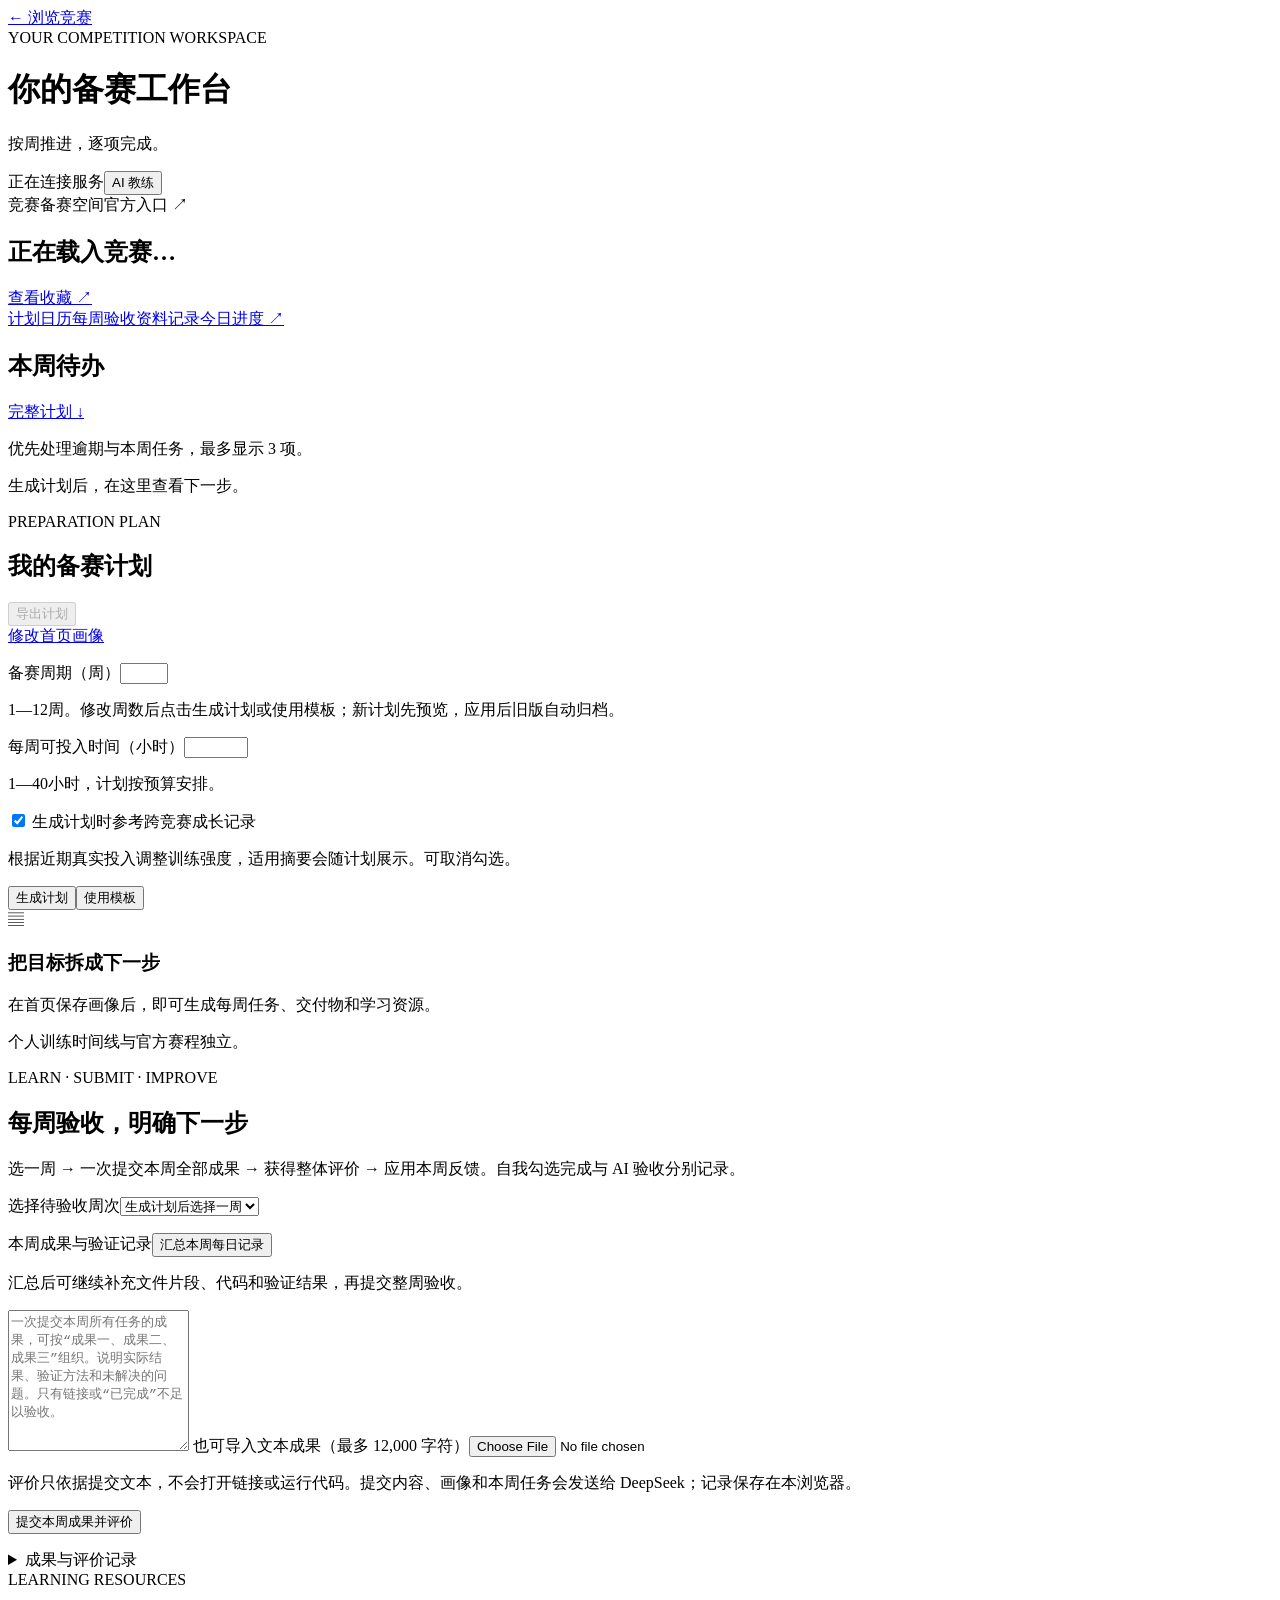
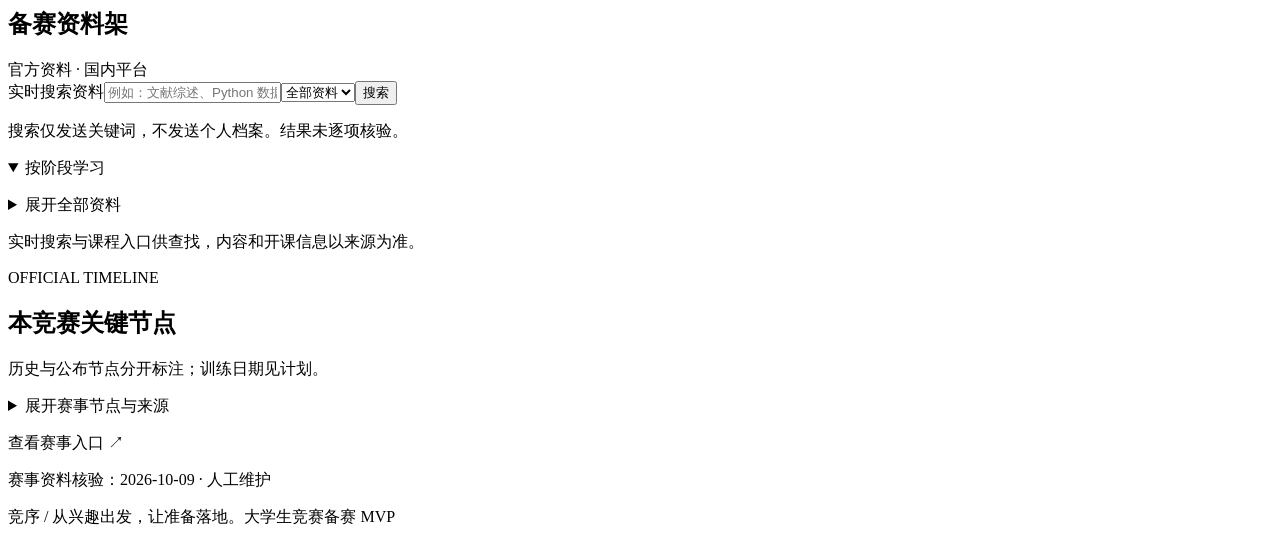
==== frontend/index.html @ af8a919c "竞序助手" ====
<!doctype html>
<html lang="zh-CN">
<head>
  <meta charset="utf-8"><meta name="viewport" content="width=device-width,initial-scale=1">
  <title>竞序 · 竞赛备赛工作台</title>
  <meta name="description" content="查看竞赛资料，制定专属备赛计划。">
  <link rel="icon" href="/static/favicon.svg" type="image/svg+xml">
  <link rel="stylesheet" href="/static/style.css?v=20261030-ux-1">
  <link rel="stylesheet" href="/static/calendar.css?v=20261030-ux-1">
  <script src="/static/profile-store.js" defer></script>
  <script src="/static/workspace-data.js?v=20261030-ux-1" defer></script>
  <script src="/static/plan-calendar.js?v=20261030-ux-1" defer></script>
  <script src="/static/growth-memory.js?v=20261030-ux-1" defer></script>
  <script src="/static/week-focus.js?v=20261030-ux-1" defer></script>
  <script src="/static/contest-library.js?v=20261030-ux-1" defer></script>
  <script src="/static/app-navigation.js?v=20261030-ux-1" defer></script>
  <script src="/static/app.js?v=20261030-ux-1" defer></script>
</head>
<body class="detail-page">
<aside class="sidebar" id="app-sidebar"></aside>
<main id="workspace">
  <a class="back-link" href="/">← 浏览竞赛</a><header><div><span class="eyebrow">YOUR COMPETITION WORKSPACE</span><h1>你的备赛工作台</h1><p>按周推进，逐项完成。</p></div><div class="workspace-header-actions"><span id="status" class="status">正在连接服务</span><button type="button" class="secondary" id="coach-toggle" aria-expanded="false" aria-controls="coach-panel">AI 教练</button></div></header>
  <section class="contest-card"><div class="contest-top"><span class="tag" id="contest-short">竞赛备赛空间</span><a id="contest-source" target="_blank" rel="noopener noreferrer">官方入口 ↗</a></div><span id="side-contest" hidden></span><span id="side-tags" hidden></span><h2 id="contest-title">正在载入竞赛…</h2><div class="contest-foot" id="contest-tags"></div><div id="contest-library-actions"></div><p id="library-status" role="status" aria-live="polite"></p><a class="quiet" href="/#my-contests">查看收藏 ↗</a></section>
  <nav class="workspace-tabs" aria-label="比赛内导航"><a href="#plan" data-workspace-tab="plan">计划</a><a href="#plan-calendar" data-workspace-tab="calendar">日历</a><a href="#submission-panel" data-workspace-tab="review">每周验收</a><a href="#resources" data-workspace-tab="resources">资料</a><a href="#growth-memory" class="daily-shortcut" data-workspace-tab="daily">记录今日进度 ↗</a></nav>
  <div class="workspace-grid">
    <div class="main-column">
      
      <section class="scope-note" id="contest-scope"></section>
      <section class="panel" id="plan-calendar" data-contest="current"></section>
      <section class="panel" id="week-focus"><div class="section-heading"><h2>本周待办</h2><a href="#plan">完整计划 ↓</a></div><p class="quiet">优先处理逾期与本周任务，最多显示 3 项。</p><div id="week-focus-list"><p class="quiet">生成计划后，在这里查看下一步。</p></div></section><section class="panel" id="plan"><div class="section-heading"><div><span class="eyebrow">PREPARATION PLAN</span><h2>我的备赛计划</h2></div><button id="export" class="text-button" disabled>导出计划</button></div><div class="plan-setup"><a class="profile-edit" href="/#profile">修改首页画像</a><p id="profile-summary"></p><p id="schedule-summary" class="quiet"></p><div class="budget-controls"><label for="training-weeks">备赛周期（周）</label><input id="training-weeks" type="number" min="1" max="12" step="1" required><p class="quiet">1—12周。修改周数后点击生成计划或使用模板；新计划先预览，应用后旧版自动归档。</p></div><div class="budget-controls"><label for="weekly-hours">每周可投入时间（小时）</label><input id="weekly-hours" type="number" min="1" max="40" step="0.5" required><p class="quiet">1—40小时，计划按预算安排。</p></div><label class="growth-toggle"><input id="use-growth-memory" type="checkbox" checked> 生成计划时参考跨竞赛成长记录</label><p class="quiet">根据近期真实投入调整训练强度，适用摘要会随计划展示。可取消勾选。</p><div class="form-actions"><button class="primary" id="generate" type="button">生成计划</button><button class="secondary" id="template" type="button">使用模板</button><button class="secondary" id="cancel-generation" type="button" hidden>停止生成</button><button class="secondary" id="retry-plan" type="button" hidden>重试生成</button></div></div><details id="adjust-panel" class="adjust-panel" hidden><summary>调整未完成任务</summary><p class="quiet">按上方时间预算重新排期，已完成任务的内容、工时和日期保持不变。任务过长时会分段安排。</p><label for="adjust-start">重新安排的开始日期</label><input id="adjust-start" type="date" required><button id="preview-adjust" type="button" class="secondary">预览调整</button><div id="adjust-preview" hidden aria-live="polite"></div></details><div id="generation-preview" hidden aria-live="polite"></div><details class="resource-fold" id="plan-versions" hidden><summary>历史计划版本 · 可恢复</summary><div id="version-list"></div></details><div id="plan-content"><div class="empty"><span>▤</span><h3>把目标拆成下一步</h3><p>在首页保存画像后，即可生成每周任务、交付物和学习资源。</p><p class="quiet">个人训练时间线与官方赛程独立。</p></div></div></section>
      <section class="panel" id="growth-memory"></section>
      <section class="panel" id="submission-panel">
        <div class="section-heading"><div><span class="eyebrow">LEARN · SUBMIT · IMPROVE</span><h2>每周验收，明确下一步</h2></div></div>
        <p class="quiet">选一周 → 一次提交本周全部成果 → 获得整体评价 → 应用本周反馈。自我勾选完成与 AI 验收分别记录。</p>
        <form id="submission-form">
          <label for="submission-task">选择待验收周次</label><select id="submission-task" required><option value="">生成计划后选择一周</option></select>
          <p id="submission-standard" class="quiet"></p>
          <label for="submission-text">本周成果与验证记录</label><button id="collect-week-logs" class="secondary" type="button">汇总本周每日记录</button><p class="quiet">汇总后可继续补充文件片段、代码和验证结果，再提交整周验收。</p>
          <textarea id="submission-text" rows="9" minlength="20" maxlength="12000" required placeholder="一次提交本周所有任务的成果，可按“成果一、成果二、成果三”组织。说明实际结果、验证方法和未解决的问题。只有链接或“已完成”不足以验收。"></textarea>
          <label for="submission-file" class="quiet">也可导入文本成果（最多 12,000 字符）</label><input id="submission-file" type="file" accept=".txt,.md,.py,.json,.csv,.js,.c,.cpp">
          <p class="quiet">评价只依据提交文本，不会打开链接或运行代码。提交内容、画像和本周任务会发送给 DeepSeek；记录保存在本浏览器。</p>
          <div class="form-actions"><button id="submit-review" class="primary" type="submit">提交本周成果并评价</button><button id="cancel-review" class="secondary" type="button" hidden>停止评价</button></div>
        </form>
        <p id="review-status" role="status" aria-live="polite"></p>
        <div id="review-feedback" aria-live="polite"></div>
        <details class="resource-fold"><summary>成果与评价记录</summary><div id="review-history"><p class="quiet">还没有成果记录。</p></div></details>
      </section>
    </div>
    <div class="right-column">
      <section class="panel chat-panel" id="coach-panel" hidden><div class="section-heading"><div><span class="eyebrow">YOUR AI COACH</span><h2>聊聊你的备赛</h2></div><div class="chat-tools"><span class="ai-badge">DeepSeek</span><button type="button" class="text-button" id="coach-close">收起</button><button type="button" class="text-button" id="clear-chat">清空聊天</button></div></div><div id="chat-log" class="chat-log" role="log" aria-live="polite"><div class="bubble assistant">你好，我是你的竞赛备赛助手。<br>聊选题、学习方法或当前卡点。</div></div><div class="suggestions"><button data-prompt="结合我的档案，分析我是否适合当前竞赛，以及最需要补齐的能力。">我适合参加吗？</button><button data-prompt="结合当前竞赛的交付物，我应该如何分配学习、实践和展示准备的时间？">如何分配学习时间？</button><button data-prompt="根据我目前的计划和任务进度，建议如何调整接下来的任务，不要修改已完成任务。">帮我调整进度</button></div><form id="chat-form"><label class="sr-only" for="message">发送给备赛助手</label><textarea id="message" rows="3" maxlength="4000" placeholder="例如：我还没有参赛经验，应该从哪开始？" required></textarea><div class="chat-footer"><span class="quiet">Enter 发送 · Shift + Enter 换行</span><button class="secondary" id="cancel-chat" type="button" hidden>停止回复</button><button class="primary" id="send" type="submit">发送</button></div></form><p class="quiet chat-note">聊天自动保存。回复会参考档案、对话和计划。</p></section>
      <section class="panel" id="resources"><div class="section-heading"><div><span class="eyebrow">LEARNING RESOURCES</span><h2>备赛资料架</h2></div><span class="quiet">官方资料 · 国内平台</span></div><form id="resource-search-form" class="resource-search"><label for="resource-query">实时搜索资料</label><input id="resource-query" minlength="2" maxlength="150" placeholder="例如：文献综述、Python 数据分析" required><select id="resource-kind" aria-label="搜索类型"><option value="all">全部资料</option><option value="course">课程</option><option value="tutorial">教程</option><option value="paper">论文</option></select><button id="resource-search-button" class="secondary" type="submit">搜索</button></form><p id="resource-search-status" class="quiet" role="status"></p><div id="resource-search-results" class="resource-grid"></div><p class="quiet">搜索仅发送关键词，不发送个人档案。结果未逐项核验。</p><details open class="resource-fold"><summary>按阶段学习</summary><ol id="learning-path"></ol></details><details class="resource-fold"><summary>展开全部资料</summary><div id="resource-list" class="resource-grid"></div></details><p class="quiet">实时搜索与课程入口供查找，内容和开课信息以来源为准。</p></section>
      <section class="panel schedule" id="official-schedule"><span class="eyebrow">OFFICIAL TIMELINE</span><h2>本竞赛关键节点</h2><p class="date-legend quiet">历史与公布节点分开标注；训练日期见计划。</p><details class="resource-fold"><summary>展开赛事节点与来源</summary><div id="timeline"></div></details><p class="quiet" id="pending-note"></p><a id="timeline-source" target="_blank" rel="noopener noreferrer">查看赛事入口 ↗</a><p class="quiet"><span id="verified-label">赛事资料核验：2026-10-09 · 人工维护</span></p></section>
    </div>
  </div><footer>竞序 / 从兴趣出发，让准备落地。<span>大学生竞赛备赛 MVP</span></footer>
</main><div id="notice" role="status" aria-live="polite" hidden></div>
<script src="/static/resource-search.js?v=20261030-ux-1" defer></script></body></html>
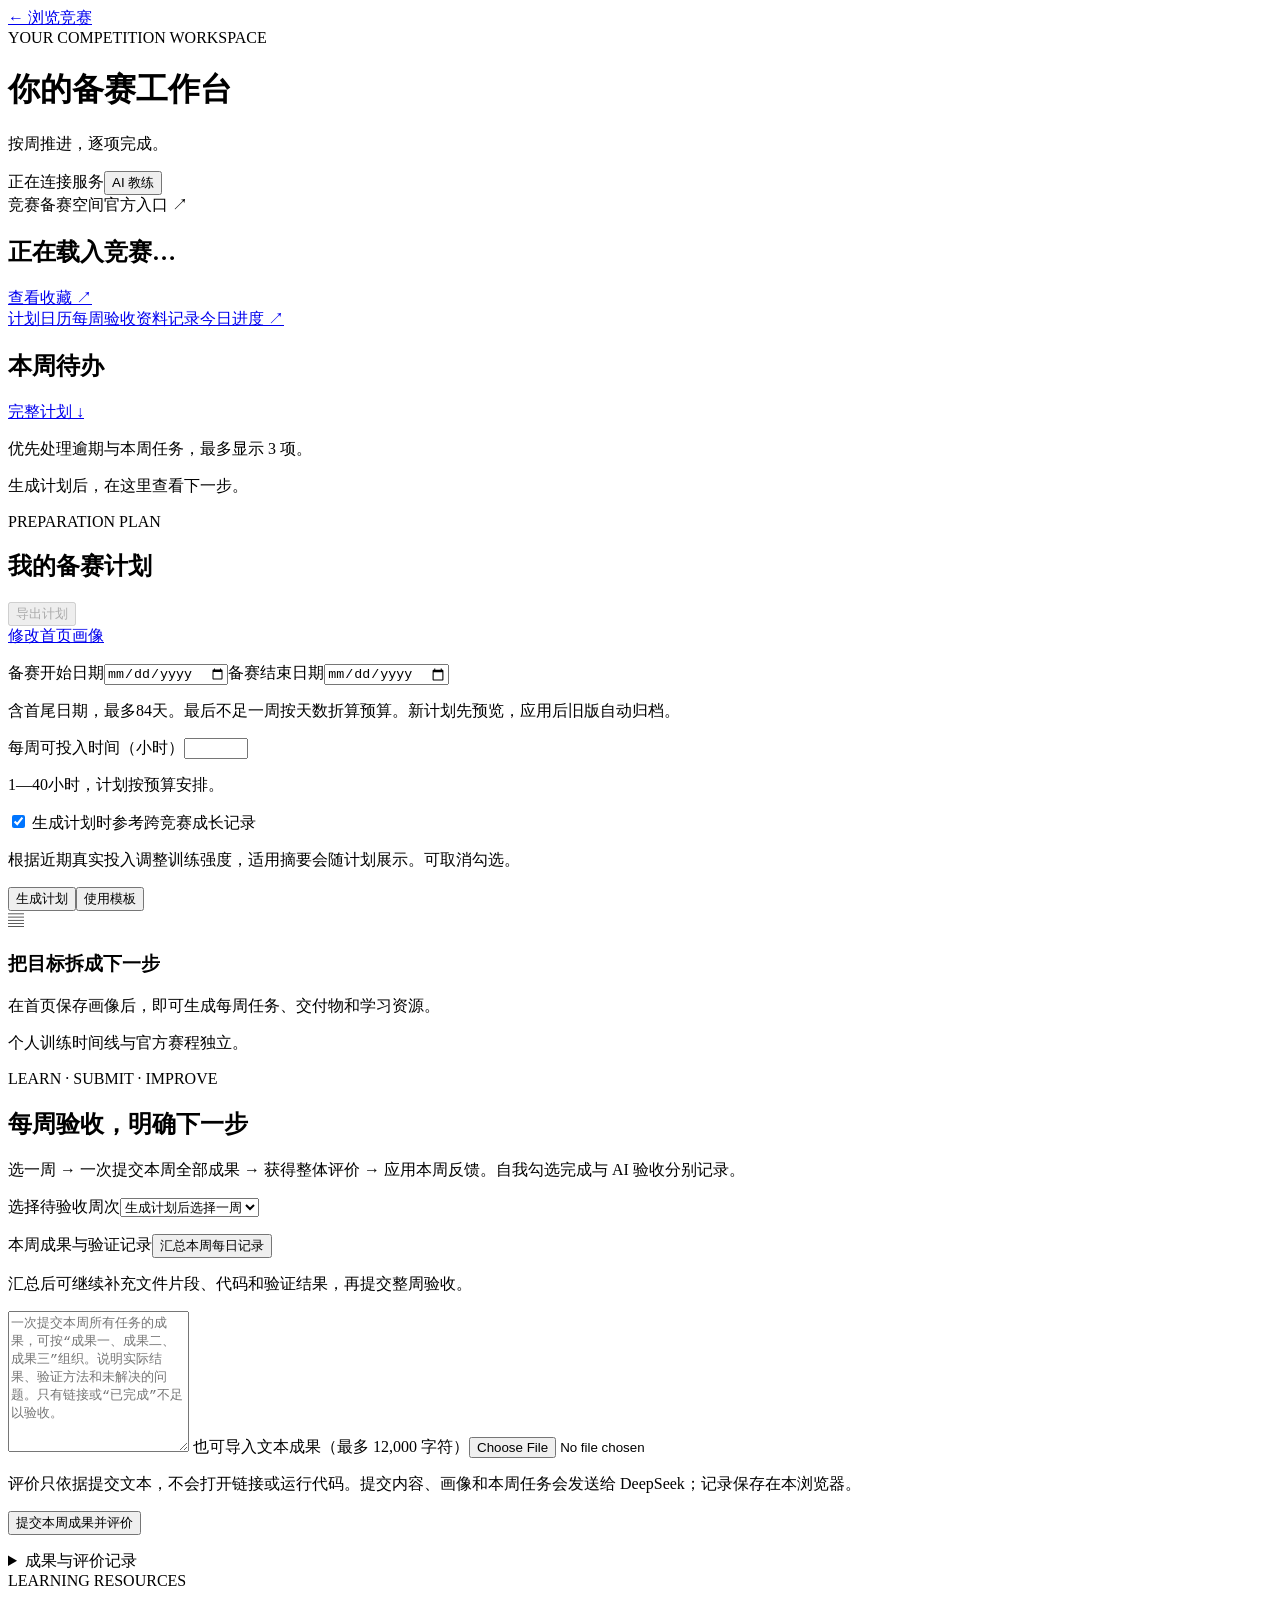
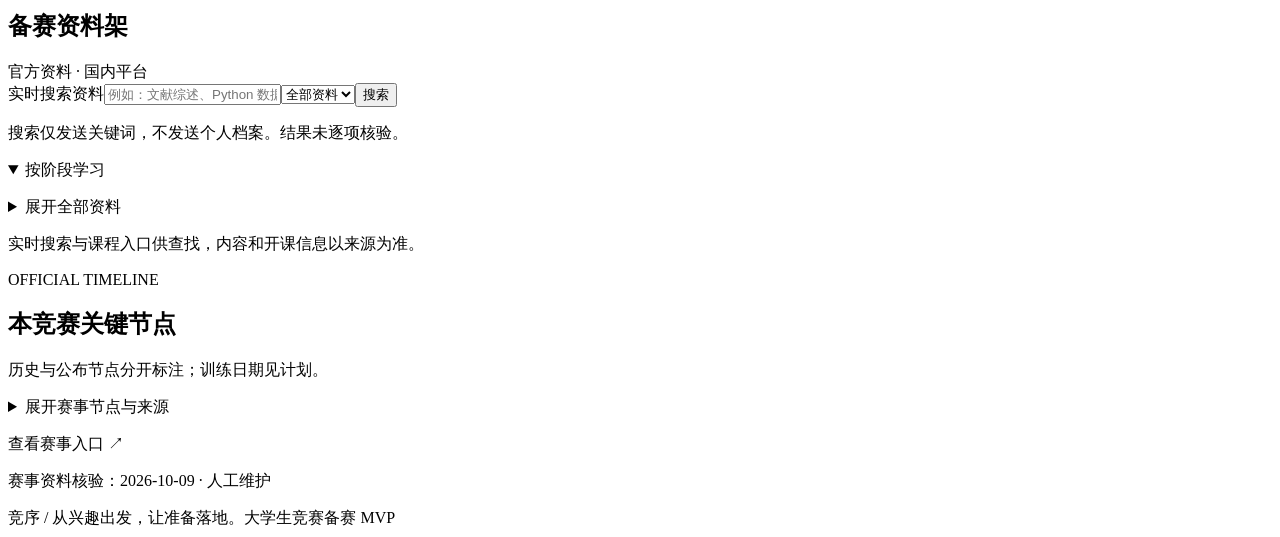
==== commit 568221bc: "Add files via upload" ====
--- a/frontend/index.html
+++ b/frontend/index.html
@@ -1,56 +1,56 @@
-<!doctype html>
-<html lang="zh-CN">
-<head>
-  <meta charset="utf-8"><meta name="viewport" content="width=device-width,initial-scale=1">
-  <title>竞序 · 竞赛备赛工作台</title>
-  <meta name="description" content="查看竞赛资料，制定专属备赛计划。">
-  <link rel="icon" href="/static/favicon.svg" type="image/svg+xml">
-  <link rel="stylesheet" href="/static/style.css?v=20261030-ux-1">
-  <link rel="stylesheet" href="/static/calendar.css?v=20261030-ux-1">
-  <script src="/static/profile-store.js" defer></script>
-  <script src="/static/workspace-data.js?v=20261030-ux-1" defer></script>
-  <script src="/static/plan-calendar.js?v=20261030-ux-1" defer></script>
-  <script src="/static/growth-memory.js?v=20261030-ux-1" defer></script>
-  <script src="/static/week-focus.js?v=20261030-ux-1" defer></script>
-  <script src="/static/contest-library.js?v=20261030-ux-1" defer></script>
-  <script src="/static/app-navigation.js?v=20261030-ux-1" defer></script>
-  <script src="/static/app.js?v=20261030-ux-1" defer></script>
-</head>
-<body class="detail-page">
-<aside class="sidebar" id="app-sidebar"></aside>
-<main id="workspace">
-  <a class="back-link" href="/">← 浏览竞赛</a><header><div><span class="eyebrow">YOUR COMPETITION WORKSPACE</span><h1>你的备赛工作台</h1><p>按周推进，逐项完成。</p></div><div class="workspace-header-actions"><span id="status" class="status">正在连接服务</span><button type="button" class="secondary" id="coach-toggle" aria-expanded="false" aria-controls="coach-panel">AI 教练</button></div></header>
-  <section class="contest-card"><div class="contest-top"><span class="tag" id="contest-short">竞赛备赛空间</span><a id="contest-source" target="_blank" rel="noopener noreferrer">官方入口 ↗</a></div><span id="side-contest" hidden></span><span id="side-tags" hidden></span><h2 id="contest-title">正在载入竞赛…</h2><div class="contest-foot" id="contest-tags"></div><div id="contest-library-actions"></div><p id="library-status" role="status" aria-live="polite"></p><a class="quiet" href="/#my-contests">查看收藏 ↗</a></section>
-  <nav class="workspace-tabs" aria-label="比赛内导航"><a href="#plan" data-workspace-tab="plan">计划</a><a href="#plan-calendar" data-workspace-tab="calendar">日历</a><a href="#submission-panel" data-workspace-tab="review">每周验收</a><a href="#resources" data-workspace-tab="resources">资料</a><a href="#growth-memory" class="daily-shortcut" data-workspace-tab="daily">记录今日进度 ↗</a></nav>
-  <div class="workspace-grid">
-    <div class="main-column">
-      
-      <section class="scope-note" id="contest-scope"></section>
-      <section class="panel" id="plan-calendar" data-contest="current"></section>
-      <section class="panel" id="week-focus"><div class="section-heading"><h2>本周待办</h2><a href="#plan">完整计划 ↓</a></div><p class="quiet">优先处理逾期与本周任务，最多显示 3 项。</p><div id="week-focus-list"><p class="quiet">生成计划后，在这里查看下一步。</p></div></section><section class="panel" id="plan"><div class="section-heading"><div><span class="eyebrow">PREPARATION PLAN</span><h2>我的备赛计划</h2></div><button id="export" class="text-button" disabled>导出计划</button></div><div class="plan-setup"><a class="profile-edit" href="/#profile">修改首页画像</a><p id="profile-summary"></p><p id="schedule-summary" class="quiet"></p><div class="budget-controls"><label for="training-weeks">备赛周期（周）</label><input id="training-weeks" type="number" min="1" max="12" step="1" required><p class="quiet">1—12周。修改周数后点击生成计划或使用模板；新计划先预览，应用后旧版自动归档。</p></div><div class="budget-controls"><label for="weekly-hours">每周可投入时间（小时）</label><input id="weekly-hours" type="number" min="1" max="40" step="0.5" required><p class="quiet">1—40小时，计划按预算安排。</p></div><label class="growth-toggle"><input id="use-growth-memory" type="checkbox" checked> 生成计划时参考跨竞赛成长记录</label><p class="quiet">根据近期真实投入调整训练强度，适用摘要会随计划展示。可取消勾选。</p><div class="form-actions"><button class="primary" id="generate" type="button">生成计划</button><button class="secondary" id="template" type="button">使用模板</button><button class="secondary" id="cancel-generation" type="button" hidden>停止生成</button><button class="secondary" id="retry-plan" type="button" hidden>重试生成</button></div></div><details id="adjust-panel" class="adjust-panel" hidden><summary>调整未完成任务</summary><p class="quiet">按上方时间预算重新排期，已完成任务的内容、工时和日期保持不变。任务过长时会分段安排。</p><label for="adjust-start">重新安排的开始日期</label><input id="adjust-start" type="date" required><button id="preview-adjust" type="button" class="secondary">预览调整</button><div id="adjust-preview" hidden aria-live="polite"></div></details><div id="generation-preview" hidden aria-live="polite"></div><details class="resource-fold" id="plan-versions" hidden><summary>历史计划版本 · 可恢复</summary><div id="version-list"></div></details><div id="plan-content"><div class="empty"><span>▤</span><h3>把目标拆成下一步</h3><p>在首页保存画像后，即可生成每周任务、交付物和学习资源。</p><p class="quiet">个人训练时间线与官方赛程独立。</p></div></div></section>
-      <section class="panel" id="growth-memory"></section>
-      <section class="panel" id="submission-panel">
-        <div class="section-heading"><div><span class="eyebrow">LEARN · SUBMIT · IMPROVE</span><h2>每周验收，明确下一步</h2></div></div>
-        <p class="quiet">选一周 → 一次提交本周全部成果 → 获得整体评价 → 应用本周反馈。自我勾选完成与 AI 验收分别记录。</p>
-        <form id="submission-form">
-          <label for="submission-task">选择待验收周次</label><select id="submission-task" required><option value="">生成计划后选择一周</option></select>
-          <p id="submission-standard" class="quiet"></p>
-          <label for="submission-text">本周成果与验证记录</label><button id="collect-week-logs" class="secondary" type="button">汇总本周每日记录</button><p class="quiet">汇总后可继续补充文件片段、代码和验证结果，再提交整周验收。</p>
-          <textarea id="submission-text" rows="9" minlength="20" maxlength="12000" required placeholder="一次提交本周所有任务的成果，可按“成果一、成果二、成果三”组织。说明实际结果、验证方法和未解决的问题。只有链接或“已完成”不足以验收。"></textarea>
-          <label for="submission-file" class="quiet">也可导入文本成果（最多 12,000 字符）</label><input id="submission-file" type="file" accept=".txt,.md,.py,.json,.csv,.js,.c,.cpp">
-          <p class="quiet">评价只依据提交文本，不会打开链接或运行代码。提交内容、画像和本周任务会发送给 DeepSeek；记录保存在本浏览器。</p>
-          <div class="form-actions"><button id="submit-review" class="primary" type="submit">提交本周成果并评价</button><button id="cancel-review" class="secondary" type="button" hidden>停止评价</button></div>
-        </form>
-        <p id="review-status" role="status" aria-live="polite"></p>
-        <div id="review-feedback" aria-live="polite"></div>
-        <details class="resource-fold"><summary>成果与评价记录</summary><div id="review-history"><p class="quiet">还没有成果记录。</p></div></details>
-      </section>
-    </div>
-    <div class="right-column">
-      <section class="panel chat-panel" id="coach-panel" hidden><div class="section-heading"><div><span class="eyebrow">YOUR AI COACH</span><h2>聊聊你的备赛</h2></div><div class="chat-tools"><span class="ai-badge">DeepSeek</span><button type="button" class="text-button" id="coach-close">收起</button><button type="button" class="text-button" id="clear-chat">清空聊天</button></div></div><div id="chat-log" class="chat-log" role="log" aria-live="polite"><div class="bubble assistant">你好，我是你的竞赛备赛助手。<br>聊选题、学习方法或当前卡点。</div></div><div class="suggestions"><button data-prompt="结合我的档案，分析我是否适合当前竞赛，以及最需要补齐的能力。">我适合参加吗？</button><button data-prompt="结合当前竞赛的交付物，我应该如何分配学习、实践和展示准备的时间？">如何分配学习时间？</button><button data-prompt="根据我目前的计划和任务进度，建议如何调整接下来的任务，不要修改已完成任务。">帮我调整进度</button></div><form id="chat-form"><label class="sr-only" for="message">发送给备赛助手</label><textarea id="message" rows="3" maxlength="4000" placeholder="例如：我还没有参赛经验，应该从哪开始？" required></textarea><div class="chat-footer"><span class="quiet">Enter 发送 · Shift + Enter 换行</span><button class="secondary" id="cancel-chat" type="button" hidden>停止回复</button><button class="primary" id="send" type="submit">发送</button></div></form><p class="quiet chat-note">聊天自动保存。回复会参考档案、对话和计划。</p></section>
-      <section class="panel" id="resources"><div class="section-heading"><div><span class="eyebrow">LEARNING RESOURCES</span><h2>备赛资料架</h2></div><span class="quiet">官方资料 · 国内平台</span></div><form id="resource-search-form" class="resource-search"><label for="resource-query">实时搜索资料</label><input id="resource-query" minlength="2" maxlength="150" placeholder="例如：文献综述、Python 数据分析" required><select id="resource-kind" aria-label="搜索类型"><option value="all">全部资料</option><option value="course">课程</option><option value="tutorial">教程</option><option value="paper">论文</option></select><button id="resource-search-button" class="secondary" type="submit">搜索</button></form><p id="resource-search-status" class="quiet" role="status"></p><div id="resource-search-results" class="resource-grid"></div><p class="quiet">搜索仅发送关键词，不发送个人档案。结果未逐项核验。</p><details open class="resource-fold"><summary>按阶段学习</summary><ol id="learning-path"></ol></details><details class="resource-fold"><summary>展开全部资料</summary><div id="resource-list" class="resource-grid"></div></details><p class="quiet">实时搜索与课程入口供查找，内容和开课信息以来源为准。</p></section>
-      <section class="panel schedule" id="official-schedule"><span class="eyebrow">OFFICIAL TIMELINE</span><h2>本竞赛关键节点</h2><p class="date-legend quiet">历史与公布节点分开标注；训练日期见计划。</p><details class="resource-fold"><summary>展开赛事节点与来源</summary><div id="timeline"></div></details><p class="quiet" id="pending-note"></p><a id="timeline-source" target="_blank" rel="noopener noreferrer">查看赛事入口 ↗</a><p class="quiet"><span id="verified-label">赛事资料核验：2026-10-09 · 人工维护</span></p></section>
-    </div>
-  </div><footer>竞序 / 从兴趣出发，让准备落地。<span>大学生竞赛备赛 MVP</span></footer>
-</main><div id="notice" role="status" aria-live="polite" hidden></div>
-<script src="/static/resource-search.js?v=20261030-ux-1" defer></script></body></html>
+<!doctype html>
+<html lang="zh-CN">
+<head>
+  <meta charset="utf-8"><meta name="viewport" content="width=device-width,initial-scale=1">
+  <title>竞序 · 竞赛备赛工作台</title>
+  <meta name="description" content="查看竞赛资料，制定专属备赛计划。">
+  <link rel="icon" href="/static/favicon.svg" type="image/svg+xml">
+  <link rel="stylesheet" href="/static/style.css?v=20261030-ux-1">
+  <link rel="stylesheet" href="/static/calendar.css?v=20261030-ux-1">
+  <script src="/static/profile-store.js" defer></script>
+  <script src="/static/workspace-data.js?v=20261030-ux-1" defer></script>
+  <script src="/static/plan-calendar.js?v=20261030-ux-1" defer></script>
+  <script src="/static/growth-memory.js?v=20261030-ux-1" defer></script>
+  <script src="/static/week-focus.js?v=20261030-ux-1" defer></script>
+  <script src="/static/contest-library.js?v=20261030-ux-1" defer></script>
+  <script src="/static/app-navigation.js?v=20261030-ux-1" defer></script>
+  <script src="/static/app.js?v=20261031-dates" defer></script>
+</head>
+<body class="detail-page">
+<aside class="sidebar" id="app-sidebar"></aside>
+<main id="workspace">
+  <a class="back-link" href="/">← 浏览竞赛</a><header><div><span class="eyebrow">YOUR COMPETITION WORKSPACE</span><h1>你的备赛工作台</h1><p>按周推进，逐项完成。</p></div><div class="workspace-header-actions"><span id="status" class="status">正在连接服务</span><button type="button" class="secondary" id="coach-toggle" aria-expanded="false" aria-controls="coach-panel">AI 教练</button></div></header>
+  <section class="contest-card"><div class="contest-top"><span class="tag" id="contest-short">竞赛备赛空间</span><a id="contest-source" target="_blank" rel="noopener noreferrer">官方入口 ↗</a></div><span id="side-contest" hidden></span><span id="side-tags" hidden></span><h2 id="contest-title">正在载入竞赛…</h2><div class="contest-foot" id="contest-tags"></div><div id="contest-library-actions"></div><p id="library-status" role="status" aria-live="polite"></p><a class="quiet" href="/#my-contests">查看收藏 ↗</a></section>
+  <nav class="workspace-tabs" aria-label="比赛内导航"><a href="#plan" data-workspace-tab="plan">计划</a><a href="#plan-calendar" data-workspace-tab="calendar">日历</a><a href="#submission-panel" data-workspace-tab="review">每周验收</a><a href="#resources" data-workspace-tab="resources">资料</a><a href="#growth-memory" class="daily-shortcut" data-workspace-tab="daily">记录今日进度 ↗</a></nav>
+  <div class="workspace-grid">
+    <div class="main-column">
+      
+      <section class="scope-note" id="contest-scope"></section>
+      <section class="panel" id="plan-calendar" data-contest="current"></section>
+      <section class="panel" id="week-focus"><div class="section-heading"><h2>本周待办</h2><a href="#plan">完整计划 ↓</a></div><p class="quiet">优先处理逾期与本周任务，最多显示 3 项。</p><div id="week-focus-list"><p class="quiet">生成计划后，在这里查看下一步。</p></div></section><section class="panel" id="plan"><div class="section-heading"><div><span class="eyebrow">PREPARATION PLAN</span><h2>我的备赛计划</h2></div><button id="export" class="text-button" disabled>导出计划</button></div><div class="plan-setup"><a class="profile-edit" href="/#profile">修改首页画像</a><p id="profile-summary"></p><p id="schedule-summary" class="quiet"></p><div class="budget-controls"><label for="plan-start">备赛开始日期</label><input id="plan-start" type="date" required><label for="plan-end">备赛结束日期</label><input id="plan-end" type="date" required><p class="quiet" id="date-range-summary">含首尾日期，最多84天。最后不足一周按天数折算预算。新计划先预览，应用后旧版自动归档。</p></div><div class="budget-controls"><label for="weekly-hours">每周可投入时间（小时）</label><input id="weekly-hours" type="number" min="1" max="40" step="0.5" required><p class="quiet">1—40小时，计划按预算安排。</p></div><label class="growth-toggle"><input id="use-growth-memory" type="checkbox" checked> 生成计划时参考跨竞赛成长记录</label><p class="quiet">根据近期真实投入调整训练强度，适用摘要会随计划展示。可取消勾选。</p><div class="form-actions"><button class="primary" id="generate" type="button">生成计划</button><button class="secondary" id="template" type="button">使用模板</button><button class="secondary" id="cancel-generation" type="button" hidden>停止生成</button><button class="secondary" id="retry-plan" type="button" hidden>重试生成</button></div></div><details id="adjust-panel" class="adjust-panel" hidden><summary>调整未完成任务</summary><p class="quiet">按上方时间预算重新排期，已完成任务的内容、工时和日期保持不变。任务过长时会分段安排。</p><label for="adjust-start">重新安排的开始日期</label><input id="adjust-start" type="date" required><label for="adjust-end">重新安排的结束日期</label><input id="adjust-end" type="date" required><p class="quiet">在所选日期内保留全部未完成任务；容量不足时请延长日期或提高预算。</p><button id="preview-adjust" type="button" class="secondary">预览调整</button><div id="adjust-preview" hidden aria-live="polite"></div></details><div id="generation-preview" hidden aria-live="polite"></div><details class="resource-fold" id="plan-versions" hidden><summary>历史计划版本 · 可恢复</summary><div id="version-list"></div></details><div id="plan-content"><div class="empty"><span>▤</span><h3>把目标拆成下一步</h3><p>在首页保存画像后，即可生成每周任务、交付物和学习资源。</p><p class="quiet">个人训练时间线与官方赛程独立。</p></div></div></section>
+      <section class="panel" id="growth-memory"></section>
+      <section class="panel" id="submission-panel">
+        <div class="section-heading"><div><span class="eyebrow">LEARN · SUBMIT · IMPROVE</span><h2>每周验收，明确下一步</h2></div></div>
+        <p class="quiet">选一周 → 一次提交本周全部成果 → 获得整体评价 → 应用本周反馈。自我勾选完成与 AI 验收分别记录。</p>
+        <form id="submission-form">
+          <label for="submission-task">选择待验收周次</label><select id="submission-task" required><option value="">生成计划后选择一周</option></select>
+          <p id="submission-standard" class="quiet"></p>
+          <label for="submission-text">本周成果与验证记录</label><button id="collect-week-logs" class="secondary" type="button">汇总本周每日记录</button><p class="quiet">汇总后可继续补充文件片段、代码和验证结果，再提交整周验收。</p>
+          <textarea id="submission-text" rows="9" minlength="20" maxlength="12000" required placeholder="一次提交本周所有任务的成果，可按“成果一、成果二、成果三”组织。说明实际结果、验证方法和未解决的问题。只有链接或“已完成”不足以验收。"></textarea>
+          <label for="submission-file" class="quiet">也可导入文本成果（最多 12,000 字符）</label><input id="submission-file" type="file" accept=".txt,.md,.py,.json,.csv,.js,.c,.cpp">
+          <p class="quiet">评价只依据提交文本，不会打开链接或运行代码。提交内容、画像和本周任务会发送给 DeepSeek；记录保存在本浏览器。</p>
+          <div class="form-actions"><button id="submit-review" class="primary" type="submit">提交本周成果并评价</button><button id="cancel-review" class="secondary" type="button" hidden>停止评价</button></div>
+        </form>
+        <p id="review-status" role="status" aria-live="polite"></p>
+        <div id="review-feedback" aria-live="polite"></div>
+        <details class="resource-fold"><summary>成果与评价记录</summary><div id="review-history"><p class="quiet">还没有成果记录。</p></div></details>
+      </section>
+    </div>
+    <div class="right-column">
+      <section class="panel chat-panel" id="coach-panel" hidden><div class="section-heading"><div><span class="eyebrow">YOUR AI COACH</span><h2>聊聊你的备赛</h2></div><div class="chat-tools"><span class="ai-badge">DeepSeek</span><button type="button" class="text-button" id="coach-close">收起</button><button type="button" class="text-button" id="clear-chat">清空聊天</button></div></div><div id="chat-log" class="chat-log" role="log" aria-live="polite"><div class="bubble assistant">你好，我是你的竞赛备赛助手。<br>聊选题、学习方法或当前卡点。</div></div><div class="suggestions"><button data-prompt="结合我的档案，分析我是否适合当前竞赛，以及最需要补齐的能力。">我适合参加吗？</button><button data-prompt="结合当前竞赛的交付物，我应该如何分配学习、实践和展示准备的时间？">如何分配学习时间？</button><button data-prompt="根据我目前的计划和任务进度，建议如何调整接下来的任务，不要修改已完成任务。">帮我调整进度</button></div><form id="chat-form"><label class="sr-only" for="message">发送给备赛助手</label><textarea id="message" rows="3" maxlength="4000" placeholder="例如：我还没有参赛经验，应该从哪开始？" required></textarea><div class="chat-footer"><span class="quiet">Enter 发送 · Shift + Enter 换行</span><button class="secondary" id="cancel-chat" type="button" hidden>停止回复</button><button class="primary" id="send" type="submit">发送</button></div></form><p class="quiet chat-note">聊天自动保存。回复会参考档案、对话和计划。</p></section>
+      <section class="panel" id="resources"><div class="section-heading"><div><span class="eyebrow">LEARNING RESOURCES</span><h2>备赛资料架</h2></div><span class="quiet">官方资料 · 国内平台</span></div><form id="resource-search-form" class="resource-search"><label for="resource-query">实时搜索资料</label><input id="resource-query" minlength="2" maxlength="150" placeholder="例如：文献综述、Python 数据分析" required><select id="resource-kind" aria-label="搜索类型"><option value="all">全部资料</option><option value="course">课程</option><option value="tutorial">教程</option><option value="paper">论文</option></select><button id="resource-search-button" class="secondary" type="submit">搜索</button></form><p id="resource-search-status" class="quiet" role="status"></p><div id="resource-search-results" class="resource-grid"></div><p class="quiet">搜索仅发送关键词，不发送个人档案。结果未逐项核验。</p><details open class="resource-fold"><summary>按阶段学习</summary><ol id="learning-path"></ol></details><details class="resource-fold"><summary>展开全部资料</summary><div id="resource-list" class="resource-grid"></div></details><p class="quiet">实时搜索与课程入口供查找，内容和开课信息以来源为准。</p></section>
+      <section class="panel schedule" id="official-schedule"><span class="eyebrow">OFFICIAL TIMELINE</span><h2>本竞赛关键节点</h2><p class="date-legend quiet">历史与公布节点分开标注；训练日期见计划。</p><details class="resource-fold"><summary>展开赛事节点与来源</summary><div id="timeline"></div></details><p class="quiet" id="pending-note"></p><a id="timeline-source" target="_blank" rel="noopener noreferrer">查看赛事入口 ↗</a><p class="quiet"><span id="verified-label">赛事资料核验：2026-10-09 · 人工维护</span></p></section>
+    </div>
+  </div><footer>竞序 / 从兴趣出发，让准备落地。<span>大学生竞赛备赛 MVP</span></footer>
+</main><div id="notice" role="status" aria-live="polite" hidden></div>
+<script src="/static/resource-search.js?v=20261030-ux-1" defer></script></body></html>
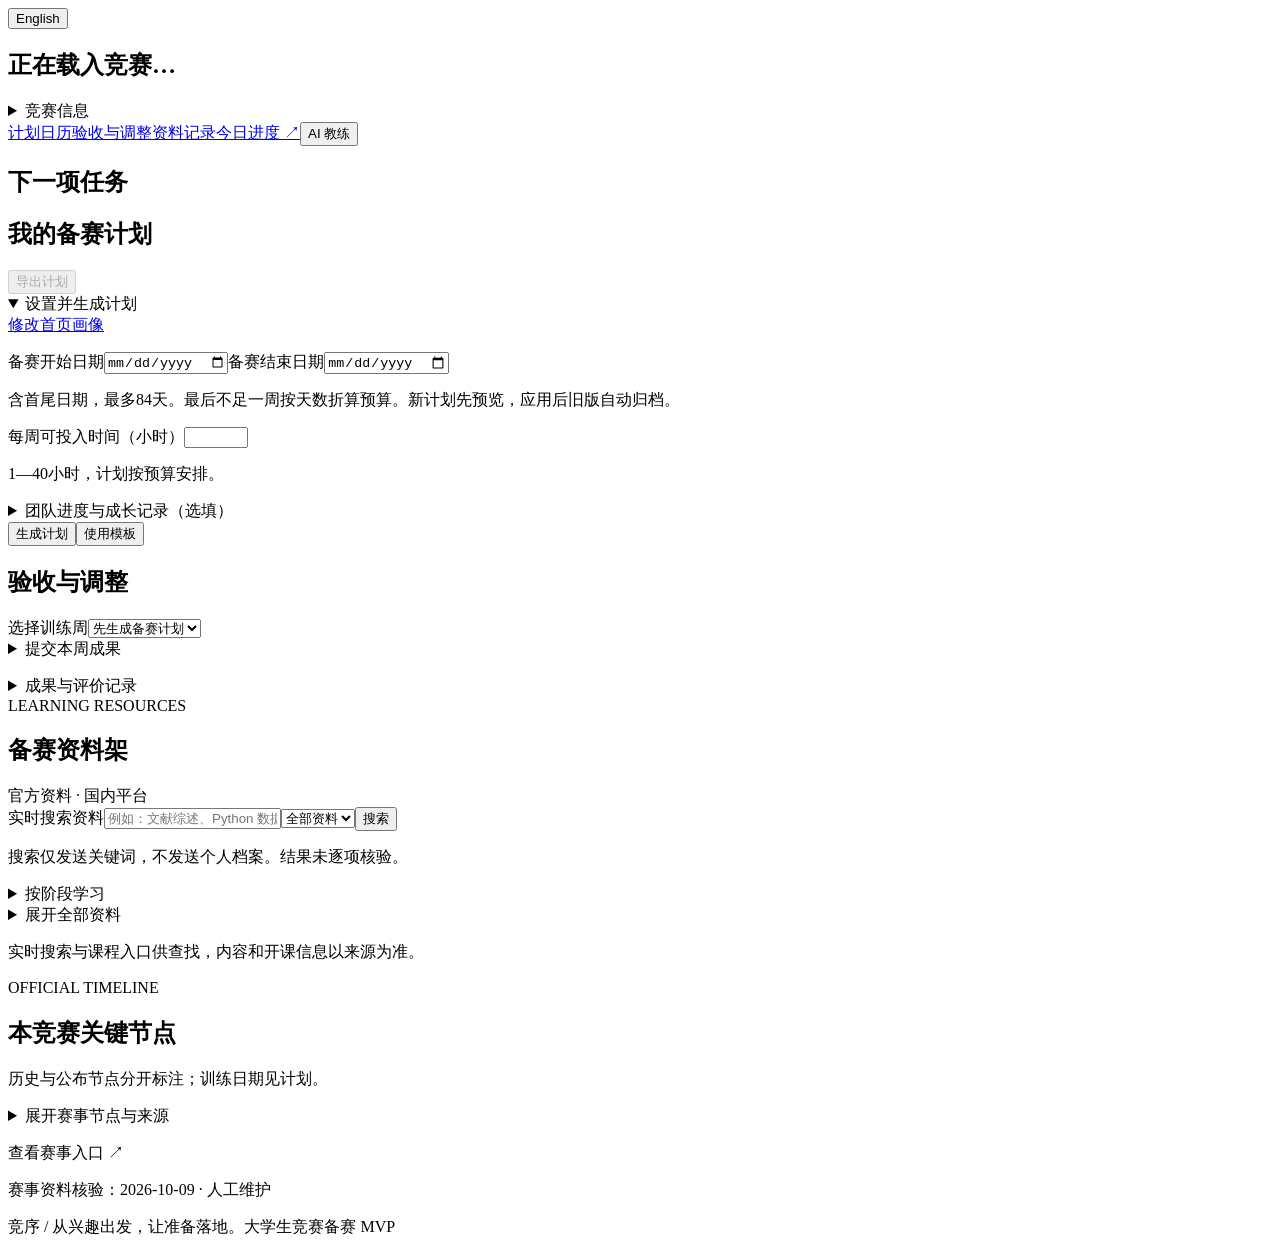
==== commit bd3738bc: "支持中英文切换、团队进度与备赛计划动态调整，统一工作台界面" ====
--- a/frontend/index.html
+++ b/frontend/index.html
@@ -2,44 +2,70 @@
 <html lang="zh-CN">
 <head>
   <meta charset="utf-8"><meta name="viewport" content="width=device-width,initial-scale=1">
-  <title>竞序 · 竞赛备赛工作台</title>
+  <script defer src="/static/language.js?v=20261126-site"></script><title>竞序 · 竞赛备赛工作台</title>
   <meta name="description" content="查看竞赛资料，制定专属备赛计划。">
   <link rel="icon" href="/static/favicon.svg" type="image/svg+xml">
-  <link rel="stylesheet" href="/static/style.css?v=20261030-ux-1">
+  <link rel="stylesheet" href="/static/style.css?v=20261126-deadline-1">
   <link rel="stylesheet" href="/static/calendar.css?v=20261030-ux-1">
   <script src="/static/profile-store.js" defer></script>
   <script src="/static/workspace-data.js?v=20261030-ux-1" defer></script>
-  <script src="/static/plan-calendar.js?v=20261030-ux-1" defer></script>
-  <script src="/static/growth-memory.js?v=20261030-ux-1" defer></script>
+  <script src="/static/plan-calendar.js?v=20261126-site" defer></script>
+  <script src="/static/growth-memory.js?v=20261126-site" defer></script>
   <script src="/static/week-focus.js?v=20261030-ux-1" defer></script>
   <script src="/static/contest-library.js?v=20261030-ux-1" defer></script>
-  <script src="/static/app-navigation.js?v=20261030-ux-1" defer></script>
-  <script src="/static/app.js?v=20261031-dates" defer></script>
+  <script src="/static/app-navigation.js?v=20261126-sidebar-lang" defer></script>
+  <script src="/static/app.js?v=20261126-clean-top" defer></script>
+<link rel="stylesheet" href="/static/site-layout.css?v=20261126-levels">
 </head>
 <body class="detail-page">
-<aside class="sidebar" id="app-sidebar"></aside>
+<aside class="sidebar" id="app-sidebar"><button type="button" id="language-switch" lang="en" aria-label="Switch to English">English</button></aside>
 <main id="workspace">
-  <a class="back-link" href="/">← 浏览竞赛</a><header><div><span class="eyebrow">YOUR COMPETITION WORKSPACE</span><h1>你的备赛工作台</h1><p>按周推进，逐项完成。</p></div><div class="workspace-header-actions"><span id="status" class="status">正在连接服务</span><button type="button" class="secondary" id="coach-toggle" aria-expanded="false" aria-controls="coach-panel">AI 教练</button></div></header>
-  <section class="contest-card"><div class="contest-top"><span class="tag" id="contest-short">竞赛备赛空间</span><a id="contest-source" target="_blank" rel="noopener noreferrer">官方入口 ↗</a></div><span id="side-contest" hidden></span><span id="side-tags" hidden></span><h2 id="contest-title">正在载入竞赛…</h2><div class="contest-foot" id="contest-tags"></div><div id="contest-library-actions"></div><p id="library-status" role="status" aria-live="polite"></p><a class="quiet" href="/#my-contests">查看收藏 ↗</a></section>
-  <nav class="workspace-tabs" aria-label="比赛内导航"><a href="#plan" data-workspace-tab="plan">计划</a><a href="#plan-calendar" data-workspace-tab="calendar">日历</a><a href="#submission-panel" data-workspace-tab="review">每周验收</a><a href="#resources" data-workspace-tab="resources">资料</a><a href="#growth-memory" class="daily-shortcut" data-workspace-tab="daily">记录今日进度 ↗</a></nav>
+  <section class="contest-card page-banner"><h1 id="contest-title">正在载入竞赛…</h1><details class="contest-info"><summary>竞赛信息</summary><div class="contest-top"><span class="tag" id="contest-short">竞赛备赛空间</span><a id="contest-source" target="_blank" rel="noopener noreferrer">官方入口 ↗</a></div><span id="side-contest" hidden></span><span id="side-tags" hidden></span><div class="contest-foot" id="contest-tags"></div><div id="contest-library-actions"></div><p id="library-status" role="status" aria-live="polite"></p><a class="quiet" href="/#my-contests">查看收藏 ↗</a></details></section>
+  <nav class="workspace-tabs" aria-label="比赛内导航"><a href="#plan" data-workspace-tab="plan">计划</a><a href="#plan-calendar" data-workspace-tab="calendar">日历</a><a href="#submission-panel" data-workspace-tab="review">验收与调整</a><a href="#resources" data-workspace-tab="resources">资料</a><a href="#growth-memory" class="daily-shortcut" data-workspace-tab="daily">记录今日进度 ↗</a><button type="button" class="secondary" id="coach-toggle" aria-expanded="false" aria-controls="coach-panel">AI 教练</button></nav>
   <div class="workspace-grid">
     <div class="main-column">
       
       <section class="scope-note" id="contest-scope"></section>
       <section class="panel" id="plan-calendar" data-contest="current"></section>
-      <section class="panel" id="week-focus"><div class="section-heading"><h2>本周待办</h2><a href="#plan">完整计划 ↓</a></div><p class="quiet">优先处理逾期与本周任务，最多显示 3 项。</p><div id="week-focus-list"><p class="quiet">生成计划后，在这里查看下一步。</p></div></section><section class="panel" id="plan"><div class="section-heading"><div><span class="eyebrow">PREPARATION PLAN</span><h2>我的备赛计划</h2></div><button id="export" class="text-button" disabled>导出计划</button></div><div class="plan-setup"><a class="profile-edit" href="/#profile">修改首页画像</a><p id="profile-summary"></p><p id="schedule-summary" class="quiet"></p><div class="budget-controls"><label for="plan-start">备赛开始日期</label><input id="plan-start" type="date" required><label for="plan-end">备赛结束日期</label><input id="plan-end" type="date" required><p class="quiet" id="date-range-summary">含首尾日期，最多84天。最后不足一周按天数折算预算。新计划先预览，应用后旧版自动归档。</p></div><div class="budget-controls"><label for="weekly-hours">每周可投入时间（小时）</label><input id="weekly-hours" type="number" min="1" max="40" step="0.5" required><p class="quiet">1—40小时，计划按预算安排。</p></div><label class="growth-toggle"><input id="use-growth-memory" type="checkbox" checked> 生成计划时参考跨竞赛成长记录</label><p class="quiet">根据近期真实投入调整训练强度，适用摘要会随计划展示。可取消勾选。</p><div class="form-actions"><button class="primary" id="generate" type="button">生成计划</button><button class="secondary" id="template" type="button">使用模板</button><button class="secondary" id="cancel-generation" type="button" hidden>停止生成</button><button class="secondary" id="retry-plan" type="button" hidden>重试生成</button></div></div><details id="adjust-panel" class="adjust-panel" hidden><summary>调整未完成任务</summary><p class="quiet">按上方时间预算重新排期，已完成任务的内容、工时和日期保持不变。任务过长时会分段安排。</p><label for="adjust-start">重新安排的开始日期</label><input id="adjust-start" type="date" required><label for="adjust-end">重新安排的结束日期</label><input id="adjust-end" type="date" required><p class="quiet">在所选日期内保留全部未完成任务；容量不足时请延长日期或提高预算。</p><button id="preview-adjust" type="button" class="secondary">预览调整</button><div id="adjust-preview" hidden aria-live="polite"></div></details><div id="generation-preview" hidden aria-live="polite"></div><details class="resource-fold" id="plan-versions" hidden><summary>历史计划版本 · 可恢复</summary><div id="version-list"></div></details><div id="plan-content"><div class="empty"><span>▤</span><h3>把目标拆成下一步</h3><p>在首页保存画像后，即可生成每周任务、交付物和学习资源。</p><p class="quiet">个人训练时间线与官方赛程独立。</p></div></div></section>
+      <section class="panel" id="week-focus"><div class="section-heading"><h2>下一项任务</h2><button type="button" class="text-button" id="open-progress-adjust" aria-controls="adjust-panel" aria-expanded="false" hidden>计划不合适？</button></div><div id="week-focus-list"></div><div id="adjust-panel" class="adjust-panel" hidden><div class="section-heading"><h3>修改我的计划</h3><button type="button" id="close-adjust" class="text-button">收起</button></div>
+<label for="plan-feedback">你觉得哪里不合适？</label>
+<textarea id="plan-feedback" maxlength="1500" rows="3" placeholder="例如：这周要准备考试，只能投入 2 小时。数据已经清洗好了，想把时间留给建模。"></textarea>
+<p class="quiet">AI 会参考当前计划、完成情况和团队进度提出修改。确认后才会应用。</p>
+<button type="button" class="primary" id="suggest-revision">生成修改方案</button>
+<div id="revision-result" aria-live="polite"></div>
+<details id="manual-revision" class="fold-card"><summary>按比赛截止日重排未完成任务</summary>
+ <p class="quiet">请按本届比赛通知填写截止日。先预览排期，确认后再应用。</p>
+ <div id="adjust-dates" class="schedule-fields">
+ <label>排期开始日期<input id="adjust-start" type="date" required></label>
+ <label>比赛截止日<input id="adjust-end" type="date" required></label>
+ <label>每周可投入时间（小时）<input id="adjust-budget" type="number" min="1" max="40" step="0.5" required></label></div>
+ <details class="resource-fold"><summary>同时更新一项任务（选填）</summary><p id="adjust-team-context" class="quiet" hidden></p><label for="adjust-task">选择未完成任务</label><select id="adjust-task"></select>
+<div id="adjust-task-fields" hidden>
+  <label for="adjust-work">接下来还要做什么？</label><textarea id="adjust-work" rows="2" maxlength="150" placeholder="例如：核对最后 10 份问卷"></textarea>
+  <label for="adjust-hours">这项任务还需多少小时？</label><input id="adjust-hours" type="number" step="any" min="0.000001" max="40">
+</div></details><button id="preview-adjust" type="button" class="secondary">预览调整</button><div id="adjust-preview" hidden aria-live="polite"></div></details></div></section><section class="panel" id="plan"><div class="section-heading"><div><h2>我的备赛计划</h2></div><button id="export" class="text-button" disabled>导出计划</button></div><details id="plan-settings" open><summary>设置并生成计划</summary><div class="plan-setup"><a class="profile-edit" href="/#profile">修改首页画像</a><p id="profile-summary"></p><p id="schedule-summary" class="quiet"></p><div class="budget-controls"><label for="plan-start">备赛开始日期</label><input id="plan-start" type="date" required><label for="plan-end">备赛结束日期</label><input id="plan-end" type="date" required><p class="quiet" id="date-range-summary">含首尾日期，最多84天。最后不足一周按天数折算预算。新计划先预览，应用后旧版自动归档。</p></div><div class="budget-controls"><label for="weekly-hours">每周可投入时间（小时）</label><input id="weekly-hours" type="number" min="1" max="40" step="0.5" required><p class="quiet">1—40小时，计划按预算安排。</p></div><details class="plan-options"><summary>团队进度与成长记录（选填）</summary><div id="team-progress" role="group" aria-labelledby="team-progress-title">
+  <p id="team-progress-title">团队当前进度（选填）</p>
+  <label for="team-stage">备赛阶段</label>
+  <select id="team-stage"><option value="start">刚开始</option><option value="underway">已有进展</option></select>
+  <div id="team-details" hidden>
+    <label for="team-results">已有成果</label>
+    <textarea id="team-results" rows="2" maxlength="1200" placeholder="例如：已回收 120 份问卷，完成第一轮访谈"></textarea>
+    <label for="team-remaining">当前进度与卡点</label>
+    <textarea id="team-remaining" rows="2" maxlength="1200" placeholder="例如：已清洗 80 份，剩余 40 份有缺失值，尚未开始分析"></textarea>
+    <p class="quiet">内容按竞赛保存在此浏览器中。使用 AI 生成计划时，会将这些内容发送给 DeepSeek。</p>
+  </div>
+</div><label class="growth-toggle"><input id="use-growth-memory" type="checkbox" checked> 生成计划时参考跨竞赛成长记录</label><p class="quiet">根据近期真实投入调整训练强度，适用摘要会随计划展示。可取消勾选。</p></details><div class="form-actions"><button class="primary" id="generate" type="button">生成计划</button><button class="secondary" id="template" type="button">使用模板</button><button class="secondary" id="cancel-generation" type="button" hidden>停止生成</button><button class="secondary" id="retry-plan" type="button" hidden>重试生成</button></div></div></details><div id="generation-preview" hidden aria-live="polite"></div><details class="resource-fold" id="plan-versions" hidden><summary>历史计划版本 · 可恢复</summary><div id="version-list"></div></details><details id="all-weeks" hidden><summary>查看完整计划</summary><div id="plan-content"></div></details></section>
       <section class="panel" id="growth-memory"></section>
       <section class="panel" id="submission-panel">
-        <div class="section-heading"><div><span class="eyebrow">LEARN · SUBMIT · IMPROVE</span><h2>每周验收，明确下一步</h2></div></div>
-        <p class="quiet">选一周 → 一次提交本周全部成果 → 获得整体评价 → 应用本周反馈。自我勾选完成与 AI 验收分别记录。</p>
+        <h2>验收与调整</h2>
         <form id="submission-form">
-          <label for="submission-task">选择待验收周次</label><select id="submission-task" required><option value="">生成计划后选择一周</option></select>
-          <p id="submission-standard" class="quiet"></p>
-          <label for="submission-text">本周成果与验证记录</label><button id="collect-week-logs" class="secondary" type="button">汇总本周每日记录</button><p class="quiet">汇总后可继续补充文件片段、代码和验证结果，再提交整周验收。</p>
-          <textarea id="submission-text" rows="9" minlength="20" maxlength="12000" required placeholder="一次提交本周所有任务的成果，可按“成果一、成果二、成果三”组织。说明实际结果、验证方法和未解决的问题。只有链接或“已完成”不足以验收。"></textarea>
-          <label for="submission-file" class="quiet">也可导入文本成果（最多 12,000 字符）</label><input id="submission-file" type="file" accept=".txt,.md,.py,.json,.csv,.js,.c,.cpp">
+          <label for="submission-task">选择训练周</label><select id="submission-task" required><option value="">先生成备赛计划</option></select>
+          <details id="review-entry"><summary>提交本周成果</summary>
+          <details class="resource-fold"><summary>查看本周验收要求</summary><p id="submission-standard" class="quiet"></p></details>
+          <label for="submission-text">本周成果与验证记录</label><textarea id="submission-text" rows="4" minlength="20" maxlength="12000" required placeholder="一次提交本周所有任务的成果，可按“成果一、成果二、成果三”组织。说明实际结果、验证方法和未解决的问题。只有链接或“已完成”不足以验收。"></textarea>
+          <details class="resource-fold"><summary>从每日记录或文件导入</summary><button id="collect-week-logs" class="secondary" type="button">汇总本周每日记录</button><label for="submission-file" class="quiet">也可导入文本成果（最多 12,000 字符）</label><input id="submission-file" type="file" accept=".txt,.md,.py,.json,.csv,.js,.c,.cpp"></details>
           <p class="quiet">评价只依据提交文本，不会打开链接或运行代码。提交内容、画像和本周任务会发送给 DeepSeek；记录保存在本浏览器。</p>
-          <div class="form-actions"><button id="submit-review" class="primary" type="submit">提交本周成果并评价</button><button id="cancel-review" class="secondary" type="button" hidden>停止评价</button></div>
+          <div class="form-actions"><button id="submit-review" class="primary" type="submit">提交本周成果并评价</button><button id="cancel-review" class="secondary" type="button" hidden>停止评价</button></div></details>
         </form>
         <p id="review-status" role="status" aria-live="polite"></p>
         <div id="review-feedback" aria-live="polite"></div>
@@ -48,9 +74,9 @@
     </div>
     <div class="right-column">
       <section class="panel chat-panel" id="coach-panel" hidden><div class="section-heading"><div><span class="eyebrow">YOUR AI COACH</span><h2>聊聊你的备赛</h2></div><div class="chat-tools"><span class="ai-badge">DeepSeek</span><button type="button" class="text-button" id="coach-close">收起</button><button type="button" class="text-button" id="clear-chat">清空聊天</button></div></div><div id="chat-log" class="chat-log" role="log" aria-live="polite"><div class="bubble assistant">你好，我是你的竞赛备赛助手。<br>聊选题、学习方法或当前卡点。</div></div><div class="suggestions"><button data-prompt="结合我的档案，分析我是否适合当前竞赛，以及最需要补齐的能力。">我适合参加吗？</button><button data-prompt="结合当前竞赛的交付物，我应该如何分配学习、实践和展示准备的时间？">如何分配学习时间？</button><button data-prompt="根据我目前的计划和任务进度，建议如何调整接下来的任务，不要修改已完成任务。">帮我调整进度</button></div><form id="chat-form"><label class="sr-only" for="message">发送给备赛助手</label><textarea id="message" rows="3" maxlength="4000" placeholder="例如：我还没有参赛经验，应该从哪开始？" required></textarea><div class="chat-footer"><span class="quiet">Enter 发送 · Shift + Enter 换行</span><button class="secondary" id="cancel-chat" type="button" hidden>停止回复</button><button class="primary" id="send" type="submit">发送</button></div></form><p class="quiet chat-note">聊天自动保存。回复会参考档案、对话和计划。</p></section>
-      <section class="panel" id="resources"><div class="section-heading"><div><span class="eyebrow">LEARNING RESOURCES</span><h2>备赛资料架</h2></div><span class="quiet">官方资料 · 国内平台</span></div><form id="resource-search-form" class="resource-search"><label for="resource-query">实时搜索资料</label><input id="resource-query" minlength="2" maxlength="150" placeholder="例如：文献综述、Python 数据分析" required><select id="resource-kind" aria-label="搜索类型"><option value="all">全部资料</option><option value="course">课程</option><option value="tutorial">教程</option><option value="paper">论文</option></select><button id="resource-search-button" class="secondary" type="submit">搜索</button></form><p id="resource-search-status" class="quiet" role="status"></p><div id="resource-search-results" class="resource-grid"></div><p class="quiet">搜索仅发送关键词，不发送个人档案。结果未逐项核验。</p><details open class="resource-fold"><summary>按阶段学习</summary><ol id="learning-path"></ol></details><details class="resource-fold"><summary>展开全部资料</summary><div id="resource-list" class="resource-grid"></div></details><p class="quiet">实时搜索与课程入口供查找，内容和开课信息以来源为准。</p></section>
+      <section class="panel" id="resources"><div class="section-heading"><div><span class="eyebrow">LEARNING RESOURCES</span><h2>备赛资料架</h2></div><span class="quiet">官方资料 · 国内平台</span></div><form id="resource-search-form" class="resource-search"><label for="resource-query">实时搜索资料</label><input id="resource-query" minlength="2" maxlength="150" placeholder="例如：文献综述、Python 数据分析" required><select id="resource-kind" aria-label="搜索类型"><option value="all">全部资料</option><option value="course">课程</option><option value="tutorial">教程</option><option value="paper">论文</option></select><button id="resource-search-button" class="secondary" type="submit">搜索</button></form><p id="resource-search-status" class="quiet" role="status"></p><div id="resource-search-results" class="resource-grid"></div><p class="quiet">搜索仅发送关键词，不发送个人档案。结果未逐项核验。</p><details class="resource-fold"><summary>按阶段学习</summary><ol id="learning-path"></ol></details><details class="resource-fold"><summary>展开全部资料</summary><div id="resource-list" class="resource-grid"></div></details><p class="quiet">实时搜索与课程入口供查找，内容和开课信息以来源为准。</p></section>
       <section class="panel schedule" id="official-schedule"><span class="eyebrow">OFFICIAL TIMELINE</span><h2>本竞赛关键节点</h2><p class="date-legend quiet">历史与公布节点分开标注；训练日期见计划。</p><details class="resource-fold"><summary>展开赛事节点与来源</summary><div id="timeline"></div></details><p class="quiet" id="pending-note"></p><a id="timeline-source" target="_blank" rel="noopener noreferrer">查看赛事入口 ↗</a><p class="quiet"><span id="verified-label">赛事资料核验：2026-10-09 · 人工维护</span></p></section>
     </div>
   </div><footer>竞序 / 从兴趣出发，让准备落地。<span>大学生竞赛备赛 MVP</span></footer>
 </main><div id="notice" role="status" aria-live="polite" hidden></div>
-<script src="/static/resource-search.js?v=20261030-ux-1" defer></script></body></html>
+<script src="/static/resource-search.js?v=20261030-ux-1" defer></script><script src="/static/support.js?v=20261103-central" defer></script></body></html>
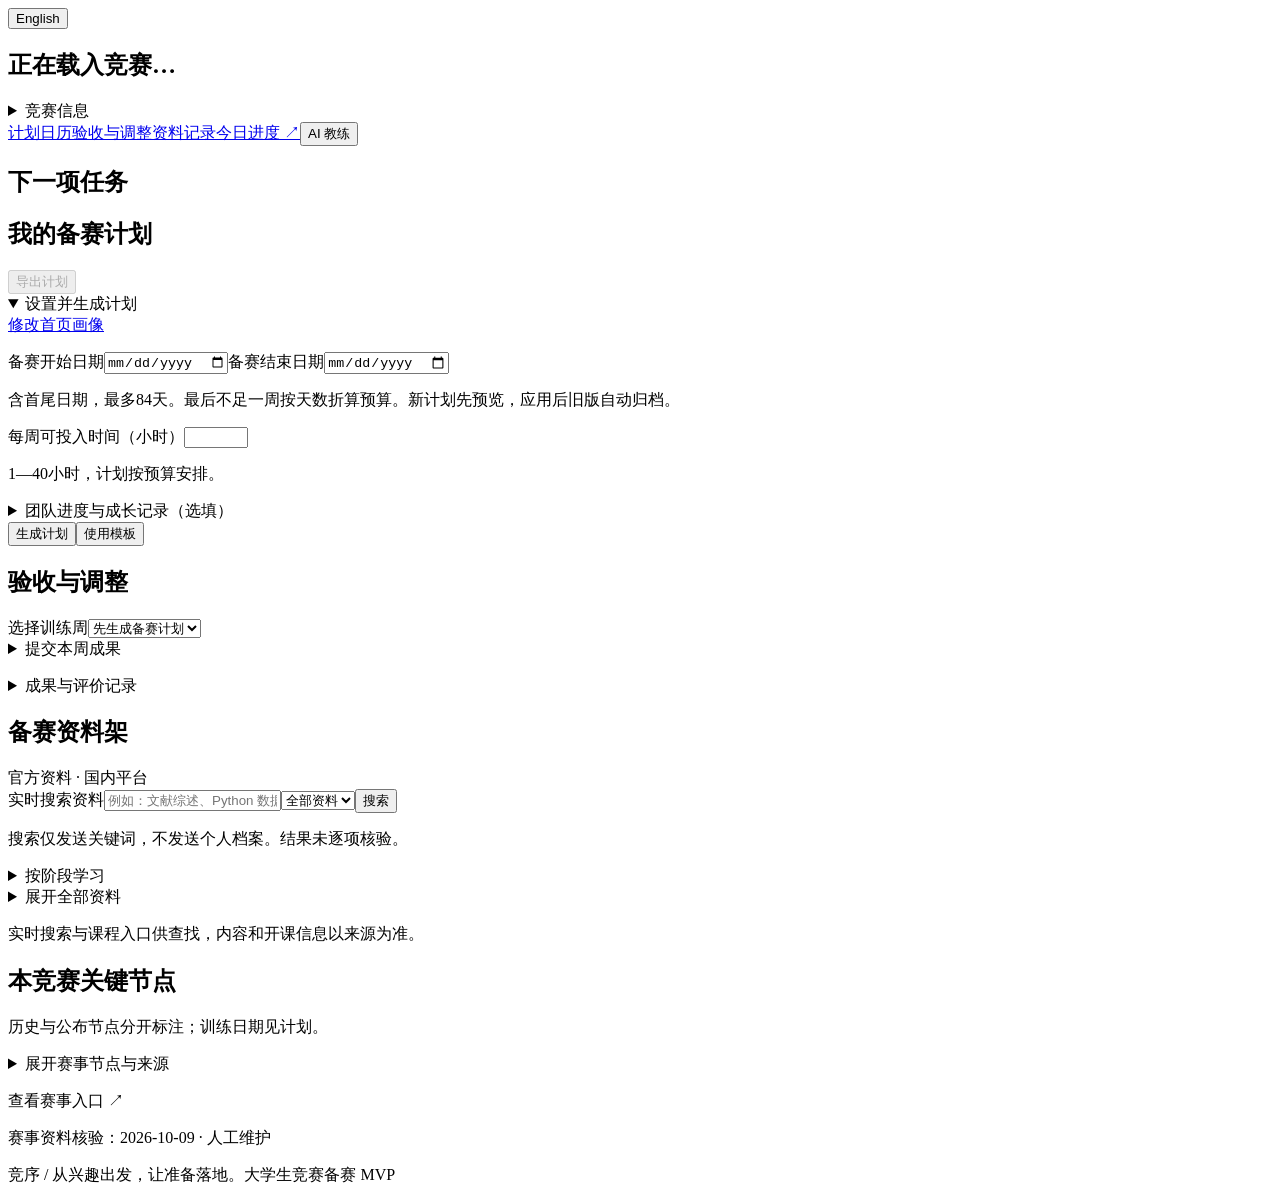
==== commit 02a9499f: "Improve competition discovery and mobile navigation" ====
--- a/frontend/index.html
+++ b/frontend/index.html
@@ -2,7 +2,7 @@
 <html lang="zh-CN">
 <head>
   <meta charset="utf-8"><meta name="viewport" content="width=device-width,initial-scale=1">
-  <script defer src="/static/language.js?v=20261126-site"></script><title>竞序 · 竞赛备赛工作台</title>
+  <script defer src="/static/language.js?v=20261127-ux"></script><title>竞序 · 竞赛备赛工作台</title>
   <meta name="description" content="查看竞赛资料，制定专属备赛计划。">
   <link rel="icon" href="/static/favicon.svg" type="image/svg+xml">
   <link rel="stylesheet" href="/static/style.css?v=20261126-deadline-1">
@@ -13,9 +13,9 @@
   <script src="/static/growth-memory.js?v=20261126-site" defer></script>
   <script src="/static/week-focus.js?v=20261030-ux-1" defer></script>
   <script src="/static/contest-library.js?v=20261030-ux-1" defer></script>
-  <script src="/static/app-navigation.js?v=20261126-sidebar-lang" defer></script>
-  <script src="/static/app.js?v=20261126-clean-top" defer></script>
-<link rel="stylesheet" href="/static/site-layout.css?v=20261126-levels">
+  <script src="/static/app-navigation.js?v=20261127-ux" defer></script>
+  <script src="/static/app.js?v=20261127-ux" defer></script>
+<link rel="stylesheet" href="/static/site-layout.css?v=20261127-ux">
 </head>
 <body class="detail-page">
 <aside class="sidebar" id="app-sidebar"><button type="button" id="language-switch" lang="en" aria-label="Switch to English">English</button></aside>
@@ -43,7 +43,7 @@
 <div id="adjust-task-fields" hidden>
   <label for="adjust-work">接下来还要做什么？</label><textarea id="adjust-work" rows="2" maxlength="150" placeholder="例如：核对最后 10 份问卷"></textarea>
   <label for="adjust-hours">这项任务还需多少小时？</label><input id="adjust-hours" type="number" step="any" min="0.000001" max="40">
-</div></details><button id="preview-adjust" type="button" class="secondary">预览调整</button><div id="adjust-preview" hidden aria-live="polite"></div></details></div></section><section class="panel" id="plan"><div class="section-heading"><div><h2>我的备赛计划</h2></div><button id="export" class="text-button" disabled>导出计划</button></div><details id="plan-settings" open><summary>设置并生成计划</summary><div class="plan-setup"><a class="profile-edit" href="/#profile">修改首页画像</a><p id="profile-summary"></p><p id="schedule-summary" class="quiet"></p><div class="budget-controls"><label for="plan-start">备赛开始日期</label><input id="plan-start" type="date" required><label for="plan-end">备赛结束日期</label><input id="plan-end" type="date" required><p class="quiet" id="date-range-summary">含首尾日期，最多84天。最后不足一周按天数折算预算。新计划先预览，应用后旧版自动归档。</p></div><div class="budget-controls"><label for="weekly-hours">每周可投入时间（小时）</label><input id="weekly-hours" type="number" min="1" max="40" step="0.5" required><p class="quiet">1—40小时，计划按预算安排。</p></div><details class="plan-options"><summary>团队进度与成长记录（选填）</summary><div id="team-progress" role="group" aria-labelledby="team-progress-title">
+</div></details><button id="preview-adjust" type="button" class="secondary">预览调整</button><div id="adjust-preview" hidden aria-live="polite"></div></details></div></section><section class="panel" id="plan"><div class="section-heading"><div><h2>我的备赛计划</h2></div><button id="export" class="text-button" disabled>导出计划</button></div><details id="plan-settings" open><summary>设置并生成计划</summary><div class="plan-setup"><a class="profile-edit" href="/#profile">修改首页画像</a><div id="profile-prompt" class="profile-prompt" hidden><strong>先完成画像，再开始备赛</strong><p>填写专业、年级和能力后，才能生成适合你的计划。</p><a class="primary" href="/#profile">去填写画像 →</a></div><p id="profile-summary"></p><p id="schedule-summary" class="quiet"></p><div class="budget-controls"><label for="plan-start">备赛开始日期</label><input id="plan-start" type="date" required><label for="plan-end">备赛结束日期</label><input id="plan-end" type="date" required><p class="quiet" id="date-range-summary">含首尾日期，最多84天。最后不足一周按天数折算预算。新计划先预览，应用后旧版自动归档。</p></div><div class="budget-controls"><label for="weekly-hours">每周可投入时间（小时）</label><input id="weekly-hours" type="number" min="1" max="40" step="0.5" required><p class="quiet">1—40小时，计划按预算安排。</p></div><details class="plan-options"><summary>团队进度与成长记录（选填）</summary><div id="team-progress" role="group" aria-labelledby="team-progress-title">
   <p id="team-progress-title">团队当前进度（选填）</p>
   <label for="team-stage">备赛阶段</label>
   <select id="team-stage"><option value="start">刚开始</option><option value="underway">已有进展</option></select>
@@ -73,9 +73,9 @@
       </section>
     </div>
     <div class="right-column">
-      <section class="panel chat-panel" id="coach-panel" hidden><div class="section-heading"><div><span class="eyebrow">YOUR AI COACH</span><h2>聊聊你的备赛</h2></div><div class="chat-tools"><span class="ai-badge">DeepSeek</span><button type="button" class="text-button" id="coach-close">收起</button><button type="button" class="text-button" id="clear-chat">清空聊天</button></div></div><div id="chat-log" class="chat-log" role="log" aria-live="polite"><div class="bubble assistant">你好，我是你的竞赛备赛助手。<br>聊选题、学习方法或当前卡点。</div></div><div class="suggestions"><button data-prompt="结合我的档案，分析我是否适合当前竞赛，以及最需要补齐的能力。">我适合参加吗？</button><button data-prompt="结合当前竞赛的交付物，我应该如何分配学习、实践和展示准备的时间？">如何分配学习时间？</button><button data-prompt="根据我目前的计划和任务进度，建议如何调整接下来的任务，不要修改已完成任务。">帮我调整进度</button></div><form id="chat-form"><label class="sr-only" for="message">发送给备赛助手</label><textarea id="message" rows="3" maxlength="4000" placeholder="例如：我还没有参赛经验，应该从哪开始？" required></textarea><div class="chat-footer"><span class="quiet">Enter 发送 · Shift + Enter 换行</span><button class="secondary" id="cancel-chat" type="button" hidden>停止回复</button><button class="primary" id="send" type="submit">发送</button></div></form><p class="quiet chat-note">聊天自动保存。回复会参考档案、对话和计划。</p></section>
-      <section class="panel" id="resources"><div class="section-heading"><div><span class="eyebrow">LEARNING RESOURCES</span><h2>备赛资料架</h2></div><span class="quiet">官方资料 · 国内平台</span></div><form id="resource-search-form" class="resource-search"><label for="resource-query">实时搜索资料</label><input id="resource-query" minlength="2" maxlength="150" placeholder="例如：文献综述、Python 数据分析" required><select id="resource-kind" aria-label="搜索类型"><option value="all">全部资料</option><option value="course">课程</option><option value="tutorial">教程</option><option value="paper">论文</option></select><button id="resource-search-button" class="secondary" type="submit">搜索</button></form><p id="resource-search-status" class="quiet" role="status"></p><div id="resource-search-results" class="resource-grid"></div><p class="quiet">搜索仅发送关键词，不发送个人档案。结果未逐项核验。</p><details class="resource-fold"><summary>按阶段学习</summary><ol id="learning-path"></ol></details><details class="resource-fold"><summary>展开全部资料</summary><div id="resource-list" class="resource-grid"></div></details><p class="quiet">实时搜索与课程入口供查找，内容和开课信息以来源为准。</p></section>
-      <section class="panel schedule" id="official-schedule"><span class="eyebrow">OFFICIAL TIMELINE</span><h2>本竞赛关键节点</h2><p class="date-legend quiet">历史与公布节点分开标注；训练日期见计划。</p><details class="resource-fold"><summary>展开赛事节点与来源</summary><div id="timeline"></div></details><p class="quiet" id="pending-note"></p><a id="timeline-source" target="_blank" rel="noopener noreferrer">查看赛事入口 ↗</a><p class="quiet"><span id="verified-label">赛事资料核验：2026-10-09 · 人工维护</span></p></section>
+      <section class="panel chat-panel" id="coach-panel" hidden><div class="section-heading"><div><h2>聊聊你的备赛</h2></div><div class="chat-tools"><span class="ai-badge">DeepSeek</span><button type="button" class="text-button" id="coach-close">收起</button><button type="button" class="text-button" id="clear-chat">清空聊天</button></div></div><div id="chat-log" class="chat-log" role="log" aria-live="polite"><div class="bubble assistant">你好，我是你的竞赛备赛助手。<br>聊选题、学习方法或当前卡点。</div></div><div class="suggestions"><button data-prompt="结合我的档案，分析我是否适合当前竞赛，以及最需要补齐的能力。">我适合参加吗？</button><button data-prompt="结合当前竞赛的交付物，我应该如何分配学习、实践和展示准备的时间？">如何分配学习时间？</button><button data-prompt="根据我目前的计划和任务进度，建议如何调整接下来的任务，不要修改已完成任务。">帮我调整进度</button></div><form id="chat-form"><label class="sr-only" for="message">发送给备赛助手</label><textarea id="message" rows="3" maxlength="4000" placeholder="例如：我还没有参赛经验，应该从哪开始？" required></textarea><div class="chat-footer"><span class="quiet">Enter 发送 · Shift + Enter 换行</span><button class="secondary" id="cancel-chat" type="button" hidden>停止回复</button><button class="primary" id="send" type="submit">发送</button></div></form><p class="quiet chat-note">聊天自动保存。回复会参考档案、对话和计划。</p></section>
+      <section class="panel" id="resources"><div class="section-heading"><div><h2>备赛资料架</h2></div><span class="quiet">官方资料 · 国内平台</span></div><form id="resource-search-form" class="resource-search"><label for="resource-query">实时搜索资料</label><input id="resource-query" minlength="2" maxlength="150" placeholder="例如：文献综述、Python 数据分析" required><select id="resource-kind" aria-label="搜索类型"><option value="all">全部资料</option><option value="course">课程</option><option value="tutorial">教程</option><option value="paper">论文</option></select><button id="resource-search-button" class="secondary" type="submit">搜索</button></form><p id="resource-search-status" class="quiet" role="status"></p><div id="resource-search-results" class="resource-grid"></div><p class="quiet">搜索仅发送关键词，不发送个人档案。结果未逐项核验。</p><details class="resource-fold"><summary>按阶段学习</summary><ol id="learning-path"></ol></details><details class="resource-fold"><summary>展开全部资料</summary><div id="resource-list" class="resource-grid"></div></details><p class="quiet">实时搜索与课程入口供查找，内容和开课信息以来源为准。</p></section>
+      <section class="panel schedule" id="official-schedule"><h2>本竞赛关键节点</h2><p class="date-legend quiet">历史与公布节点分开标注；训练日期见计划。</p><details class="resource-fold"><summary>展开赛事节点与来源</summary><div id="timeline"></div></details><p class="quiet" id="pending-note"></p><a id="timeline-source" target="_blank" rel="noopener noreferrer">查看赛事入口 ↗</a><p class="quiet"><span id="verified-label">赛事资料核验：2026-10-09 · 人工维护</span></p></section>
     </div>
   </div><footer>竞序 / 从兴趣出发，让准备落地。<span>大学生竞赛备赛 MVP</span></footer>
 </main><div id="notice" role="status" aria-live="polite" hidden></div>
